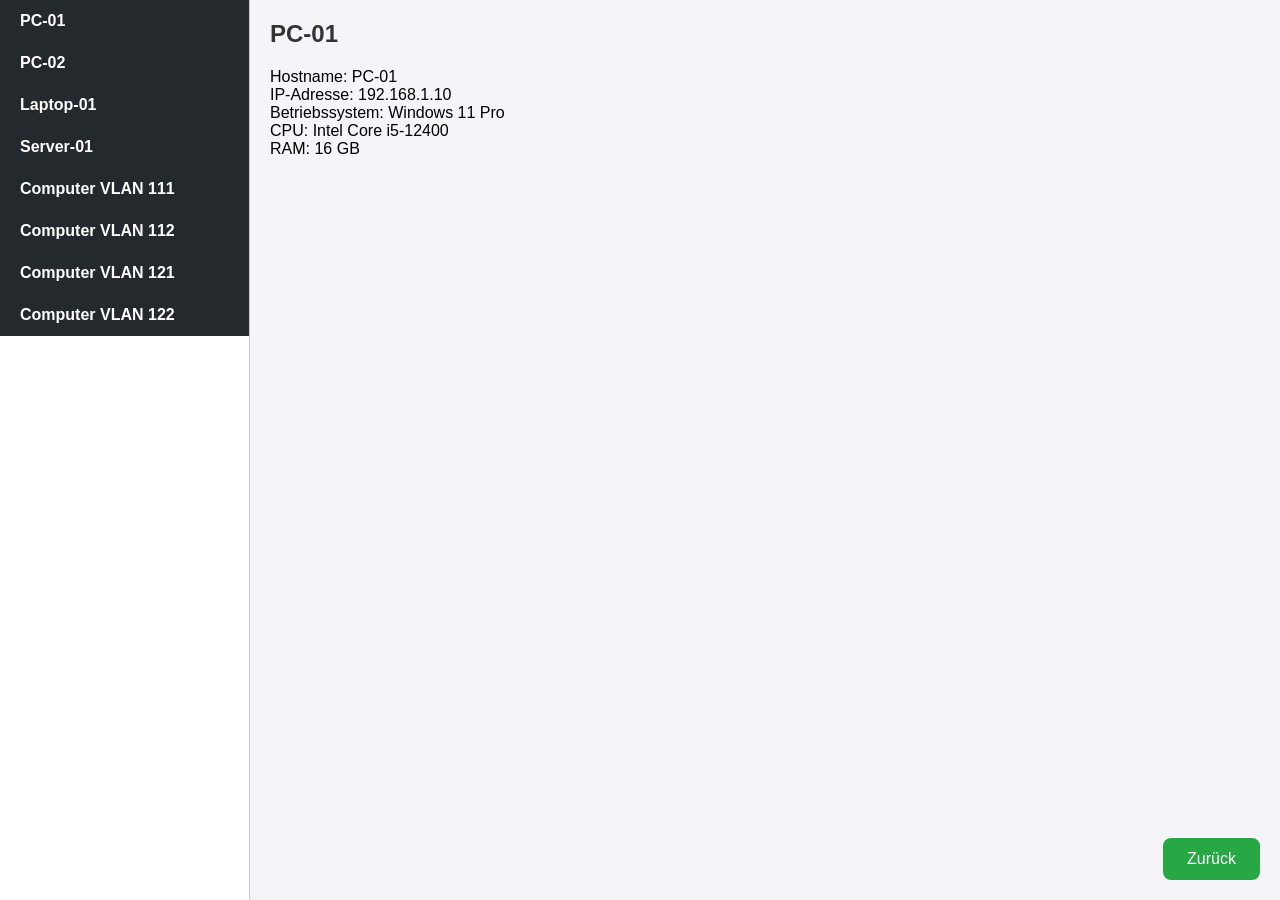
==== frontend/geraete.html @ f3f2cc3f "FrontendFiles" ====
<!DOCTYPE html>
<html lang="de">
<head>
    <meta charset="UTF-8">
    <meta name="viewport" content="width=device-width, initial-scale=1.0">
    <title>Geräte</title>
    <link rel="stylesheet" href="style.css">
</head>
<body>

    <div class="container">

        <div class="sidebar">

            <a class="btn" onclick="zeigePC1()">PC-01</a>
            <a class="btn" onclick="zeigePC2()">PC-02</a>
            <a class="btn" onclick="zeigeLaptop()">Laptop-01</a>
            <a class="btn" onclick="zeigeServer()">Server-01</a>
            <a class="btn" onclick="zeige111()">Computer VLAN 111</a>
            <a class="btn" onclick="zeige112()">Computer VLAN 112</a>
            <a class="btn" onclick="zeige121()">Computer VLAN 121</a>
            <a class="btn" onclick="zeige122()">Computer VLAN 122</a>

        </div>

        <div class="content">

            <h2 id="geraetename">PC-01</h2>

            <p id="hostname">Hostname: PC-01</p>
            <p id="ip">IP-Adresse: 192.168.1.10</p>
            <p id="os">Betriebssystem: Windows 11 Pro</p>
            <p id="cpu">CPU: Intel Core i5-12400</p>
            <p id="ram">RAM: 16 GB</p>

        </div>

    </div>

    <script>

        function zeigePC1() {
            document.getElementById("geraetename").innerHTML = "PC-01";
            document.getElementById("hostname").innerHTML = "Hostname: PC-01";
            document.getElementById("ip").innerHTML = "IP-Adresse: 192.168.1.10";
            document.getElementById("os").innerHTML = "Betriebssystem: Windows 11 Pro";
            document.getElementById("cpu").innerHTML = "CPU: Intel Core i5-12400";
            document.getElementById("ram").innerHTML = "RAM: 16 GB";
        }

        function zeigePC2() {
            document.getElementById("geraetename").innerHTML = "PC-02";
            document.getElementById("hostname").innerHTML = "Hostname: PC-02";
            document.getElementById("ip").innerHTML = "IP-Adresse: 192.168.1.11";
            document.getElementById("os").innerHTML = "Betriebssystem: Windows 10 Pro";
            document.getElementById("cpu").innerHTML = "CPU: AMD Ryzen 5 5600";
            document.getElementById("ram").innerHTML = "RAM: 32 GB";
        }

        function zeigeLaptop() {
            document.getElementById("geraetename").innerHTML = "Laptop-01";
            document.getElementById("hostname").innerHTML = "Hostname: Laptop-01";
            document.getElementById("ip").innerHTML = "IP-Adresse: 192.168.1.20";
            document.getElementById("os").innerHTML = "Betriebssystem: Windows 11";
            document.getElementById("cpu").innerHTML = "CPU: Intel Core i7-1360P";
            document.getElementById("ram").innerHTML = "RAM: 16 GB";
        }

        function zeigeServer() {
            document.getElementById("geraetename").innerHTML = "Server-01";
            document.getElementById("hostname").innerHTML = "Hostname: Server-01";
            document.getElementById("ip").innerHTML = "IP-Adresse: 192.168.1.100";
            document.getElementById("os").innerHTML = "Windows Server 2022";
            document.getElementById("cpu").innerHTML = "CPU: Xeon E-2388G";
            document.getElementById("ram").innerHTML = "RAM: 64 GB";
        }
        function zeige111() {
            document.getElementById("geraetename").innerHTML = "Computer VLAN 112";
            document.getElementById("hostname").innerHTML = "Hostname: PC-111-01";
            document.getElementById("ip").innerHTML = "IP-Adresse: 192.168.112.10";
            document.getElementById("os").innerHTML = "Betriebssystem: Windows 10 Pro";
            document.getElementById("cpu").innerHTML = "CPU: AMD Ryzen 5 5600";
            document.getElementById("ram").innerHTML = "RAM: 32 GB";
        }
        function zeige112() {
            document.getElementById("geraetename").innerHTML = "Computer VLAN 112";
            document.getElementById("hostname").innerHTML = "Hostname: PC-112-01";
            document.getElementById("ip").innerHTML = "IP-Adresse: 192.168.112.10";
            document.getElementById("os").innerHTML = "Betriebssystem: Windows 11 Pro";
            document.getElementById("cpu").innerHTML = "CPU: AMD Ryzen 7 5800X";
            document.getElementById("ram").innerHTML = "RAM: 32 GB";

            document.getElementById("mac").innerHTML = "MAC-Adresse: 00:1B:44:11:3A:B7";
            document.getElementById("user").innerHTML = "Angemeldeter Benutzer: Max Mustermann";
            document.getElementById("storage").innerHTML = "Freier Speicher: 412 GB / 1 TB";
            document.getElementById("switch").innerHTML = "Switch Status: Online";
            document.getElementById("server").innerHTML = "Zugeordneter Server: SRV-APP-01";
            document.getElementById("serverload").innerHTML = "Serverauslastung: 37 %";
            document.getElementById("services").innerHTML = "Dienste: DNS, DHCP, Fileservice";
            document.getElementById("uptime").innerHTML = "Uptime: 12 Tage 4 Stunden";
            document.getElementById("ping").innerHTML = "Ping: 2 ms";
            document.getElementById("vlan").innerHTML = "VLAN: 112";
        }
        function zeige121() {
            document.getElementById("geraetename").innerHTML = "Computer VLAN 121";
            document.getElementById("hostname").innerHTML = "Hostname: PC-121-01";
            document.getElementById("ip").innerHTML = "IP-Adresse: 192.168.121.10";
            document.getElementById("os").innerHTML = "Betriebssystem: Windows 11 Enterprise";
            document.getElementById("cpu").innerHTML = "CPU: Intel Core i7-13700";
            document.getElementById("ram").innerHTML = "RAM: 32 GB";
        }
        function zeige122() {
            document.getElementById("geraetename").innerHTML = "Computer VLAN 122";
            document.getElementById("hostname").innerHTML = "Hostname: PC-122-01";
            document.getElementById("ip").innerHTML = "IP-Adresse: 192.168.122.10";
            document.getElementById("os").innerHTML = "Betriebssystem: Windows 11 Pro";
            document.getElementById("cpu").innerHTML = "CPU: Intel Core i9-14900K";
            document.getElementById("ram").innerHTML = "RAM: 64 GB";
        }


    </script>
    <button onclick="history.back()" class="back-btn">Zurück</button>

    <style>
        .back-btn {
            position: fixed;
            bottom: 20px;
            right: 20px;
            background-color: #28a745;
            color: white;
            border: none;
            padding: 12px 24px;
            border-radius: 8px;
            cursor: pointer;
            font-size: 16px;
            z-index: 9999;
        }

            .back-btn:hover {
                background-color: #218838;
            }
    </style>


</body>
</html>
---- frontend/style.css ----
* {
    box-sizing: border-box;
    margin: 0;
    padding: 0;
}

body {
    font-family: Arial, sans-serif;
    background-color: #f4f4f9;
    height: 100vh;
    display: flex;
    justify-content: center;
    align-items: center;
}

.center-box {
    background-color: #ffffff;
    padding: 30px;
    border-radius: 8px;
    box-shadow: 0 4px 12px rgba(0, 0, 0, 0.1);
    text-align: center;
    width: 350px;
}

h2 {
    margin-bottom: 20px;
    color: #333;
}

.button-list {
    list-style: none;yx
}

    .button-list li {
        margin-bottom: 12px;
    }

        .button-list li:last-child {
            margin-bottom: 0;
        }

.btn {
    display: block;
    text-decoration: none;
    background-color: #24292e;
    color: #ffffff;
    padding: 12px 20px;
    border: none;
    border-radius: 0;
    font-size: 16px;
    font-weight: bold;
    transition: background-color 0.2s ease;
}

    .btn:hover {
        background-color: #2ea44f;
    }
.container {
    display: flex;
    width: 100%;
    height: 100vh;
}

.sidebar {
    width: 250px;
    background-color: white;
    border-right: 1px solid #ccc;
}

.content {
    flex: 1;
    padding: 20px;
}
.device-list {
    list-style: none;
    padding: 0;
    margin: 0;
}

    .device-list li {
        color: white;
        padding: 12px;
        cursor: pointer;
        border-bottom: 1px solid #444;
    }

        .device-list li:hover {
            background-color: #2ea44f;
        }
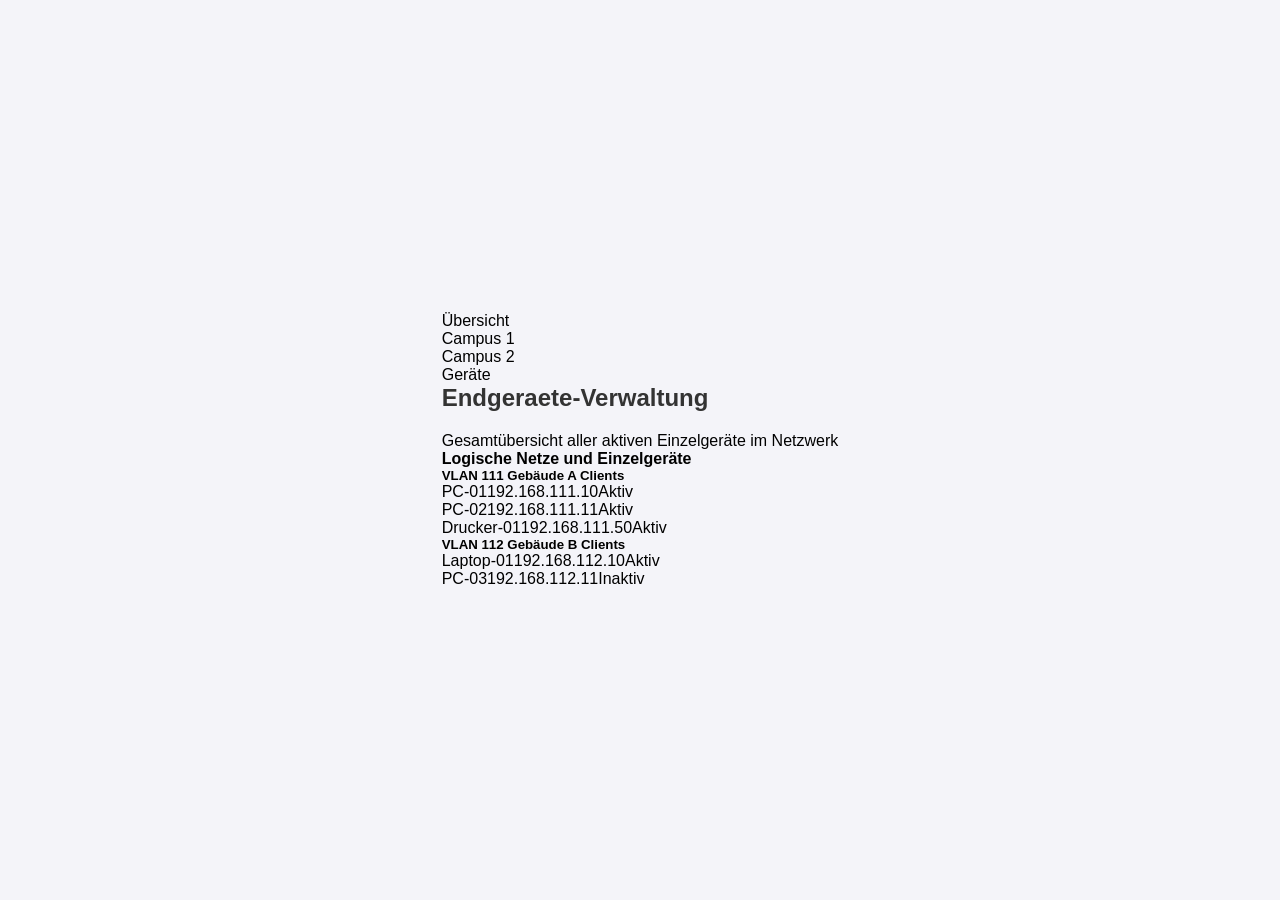
==== commit 0a36ea8e: ".." ====
--- a/frontend/geraete.html
+++ b/frontend/geraete.html
@@ -3,145 +3,52 @@
 <head>
     <meta charset="UTF-8">
     <meta name="viewport" content="width=device-width, initial-scale=1.0">
-    <title>Geräte</title>
+    <title>Geräteliste</title>
     <link rel="stylesheet" href="style.css">
 </head>
 <body>
 
-    <div class="container">
+    <div class="dashboard-wrapper">
 
-        <div class="sidebar">
+        <header class="box-menu">
+            <div class="menu-btn" onclick="window.location.href='index.html'">Übersicht</div>
+            <div class="menu-btn" onclick="window.location.href='campus/campus1.html'">Campus 1</div>
+            <div class="menu-btn" onclick="window.location.href='campus/campus2.html'">Campus 2</div>
+            <div class="menu-btn active" onclick="window.location.href='geraete.html'">Geräte</div>
+        </header>
 
-            <a class="btn" onclick="zeigePC1()">PC-01</a>
-            <a class="btn" onclick="zeigePC2()">PC-02</a>
-            <a class="btn" onclick="zeigeLaptop()">Laptop-01</a>
-            <a class="btn" onclick="zeigeServer()">Server-01</a>
-            <a class="btn" onclick="zeige111()">Computer VLAN 111</a>
-            <a class="btn" onclick="zeige112()">Computer VLAN 112</a>
-            <a class="btn" onclick="zeige121()">Computer VLAN 121</a>
-            <a class="btn" onclick="zeige122()">Computer VLAN 122</a>
+        <div class="network-box">
+            <div class="box-content-wrapper">
+                <div class="content-panel active">
 
+                    <div class="welcome-banner blue-gradient">
+                        <h2>Endgeraete-Verwaltung</h2>
+                        <p>Gesamtübersicht aller aktiven Einzelgeräte im Netzwerk</p>
+                    </div>
+
+                    <div class="campus-inner-box">
+                        <div class="info-group">
+                            <h4>Logische Netze und Einzelgeräte</h4>
+
+                            <div class="vlan-block b-blue">
+                                <h5>VLAN 111 <span class="tag">Gebäude A Clients</span></h5>
+                                <div class="dev"><span>PC-01</span><span class="ip">192.168.111.10</span><span class="status online">Aktiv</span></div>
+                                <div class="dev"><span>PC-02</span><span class="ip">192.168.111.11</span><span class="status online">Aktiv</span></div>
+                                <div class="dev"><span>Drucker-01</span><span class="ip">192.168.111.50</span><span class="status online">Aktiv</span></div>
+                            </div>
+
+                            <div class="vlan-block b-purple">
+                                <h5>VLAN 112 <span class="tag">Gebäude B Clients</span></h5>
+                                <div class="dev"><span>Laptop-01</span><span class="ip">192.168.112.10</span><span class="status online">Aktiv</span></div>
+                                <div class="dev"><span>PC-03</span><span class="ip">192.168.112.11</span><span class="status offline">Inaktiv</span></div>
+                            </div>
+                        </div>
+                    </div>
+
+                </div>
+            </div>
         </div>
-
-        <div class="content">
-
-            <h2 id="geraetename">PC-01</h2>
-
-            <p id="hostname">Hostname: PC-01</p>
-            <p id="ip">IP-Adresse: 192.168.1.10</p>
-            <p id="os">Betriebssystem: Windows 11 Pro</p>
-            <p id="cpu">CPU: Intel Core i5-12400</p>
-            <p id="ram">RAM: 16 GB</p>
-
-        </div>
-
     </div>
-
-    <script>
-
-        function zeigePC1() {
-            document.getElementById("geraetename").innerHTML = "PC-01";
-            document.getElementById("hostname").innerHTML = "Hostname: PC-01";
-            document.getElementById("ip").innerHTML = "IP-Adresse: 192.168.1.10";
-            document.getElementById("os").innerHTML = "Betriebssystem: Windows 11 Pro";
-            document.getElementById("cpu").innerHTML = "CPU: Intel Core i5-12400";
-            document.getElementById("ram").innerHTML = "RAM: 16 GB";
-        }
-
-        function zeigePC2() {
-            document.getElementById("geraetename").innerHTML = "PC-02";
-            document.getElementById("hostname").innerHTML = "Hostname: PC-02";
-            document.getElementById("ip").innerHTML = "IP-Adresse: 192.168.1.11";
-            document.getElementById("os").innerHTML = "Betriebssystem: Windows 10 Pro";
-            document.getElementById("cpu").innerHTML = "CPU: AMD Ryzen 5 5600";
-            document.getElementById("ram").innerHTML = "RAM: 32 GB";
-        }
-
-        function zeigeLaptop() {
-            document.getElementById("geraetename").innerHTML = "Laptop-01";
-            document.getElementById("hostname").innerHTML = "Hostname: Laptop-01";
-            document.getElementById("ip").innerHTML = "IP-Adresse: 192.168.1.20";
-            document.getElementById("os").innerHTML = "Betriebssystem: Windows 11";
-            document.getElementById("cpu").innerHTML = "CPU: Intel Core i7-1360P";
-            document.getElementById("ram").innerHTML = "RAM: 16 GB";
-        }
-
-        function zeigeServer() {
-            document.getElementById("geraetename").innerHTML = "Server-01";
-            document.getElementById("hostname").innerHTML = "Hostname: Server-01";
-            document.getElementById("ip").innerHTML = "IP-Adresse: 192.168.1.100";
-            document.getElementById("os").innerHTML = "Windows Server 2022";
-            document.getElementById("cpu").innerHTML = "CPU: Xeon E-2388G";
-            document.getElementById("ram").innerHTML = "RAM: 64 GB";
-        }
-        function zeige111() {
-            document.getElementById("geraetename").innerHTML = "Computer VLAN 112";
-            document.getElementById("hostname").innerHTML = "Hostname: PC-111-01";
-            document.getElementById("ip").innerHTML = "IP-Adresse: 192.168.112.10";
-            document.getElementById("os").innerHTML = "Betriebssystem: Windows 10 Pro";
-            document.getElementById("cpu").innerHTML = "CPU: AMD Ryzen 5 5600";
-            document.getElementById("ram").innerHTML = "RAM: 32 GB";
-        }
-        function zeige112() {
-            document.getElementById("geraetename").innerHTML = "Computer VLAN 112";
-            document.getElementById("hostname").innerHTML = "Hostname: PC-112-01";
-            document.getElementById("ip").innerHTML = "IP-Adresse: 192.168.112.10";
-            document.getElementById("os").innerHTML = "Betriebssystem: Windows 11 Pro";
-            document.getElementById("cpu").innerHTML = "CPU: AMD Ryzen 7 5800X";
-            document.getElementById("ram").innerHTML = "RAM: 32 GB";
-
-            document.getElementById("mac").innerHTML = "MAC-Adresse: 00:1B:44:11:3A:B7";
-            document.getElementById("user").innerHTML = "Angemeldeter Benutzer: Max Mustermann";
-            document.getElementById("storage").innerHTML = "Freier Speicher: 412 GB / 1 TB";
-            document.getElementById("switch").innerHTML = "Switch Status: Online";
-            document.getElementById("server").innerHTML = "Zugeordneter Server: SRV-APP-01";
-            document.getElementById("serverload").innerHTML = "Serverauslastung: 37 %";
-            document.getElementById("services").innerHTML = "Dienste: DNS, DHCP, Fileservice";
-            document.getElementById("uptime").innerHTML = "Uptime: 12 Tage 4 Stunden";
-            document.getElementById("ping").innerHTML = "Ping: 2 ms";
-            document.getElementById("vlan").innerHTML = "VLAN: 112";
-        }
-        function zeige121() {
-            document.getElementById("geraetename").innerHTML = "Computer VLAN 121";
-            document.getElementById("hostname").innerHTML = "Hostname: PC-121-01";
-            document.getElementById("ip").innerHTML = "IP-Adresse: 192.168.121.10";
-            document.getElementById("os").innerHTML = "Betriebssystem: Windows 11 Enterprise";
-            document.getElementById("cpu").innerHTML = "CPU: Intel Core i7-13700";
-            document.getElementById("ram").innerHTML = "RAM: 32 GB";
-        }
-        function zeige122() {
-            document.getElementById("geraetename").innerHTML = "Computer VLAN 122";
-            document.getElementById("hostname").innerHTML = "Hostname: PC-122-01";
-            document.getElementById("ip").innerHTML = "IP-Adresse: 192.168.122.10";
-            document.getElementById("os").innerHTML = "Betriebssystem: Windows 11 Pro";
-            document.getElementById("cpu").innerHTML = "CPU: Intel Core i9-14900K";
-            document.getElementById("ram").innerHTML = "RAM: 64 GB";
-        }
-
-
-    </script>
-    <button onclick="history.back()" class="back-btn">Zurück</button>
-
-    <style>
-        .back-btn {
-            position: fixed;
-            bottom: 20px;
-            right: 20px;
-            background-color: #28a745;
-            color: white;
-            border: none;
-            padding: 12px 24px;
-            border-radius: 8px;
-            cursor: pointer;
-            font-size: 16px;
-            z-index: 9999;
-        }
-
-            .back-btn:hover {
-                background-color: #218838;
-            }
-    </style>
-
 
 </body>
 </html>
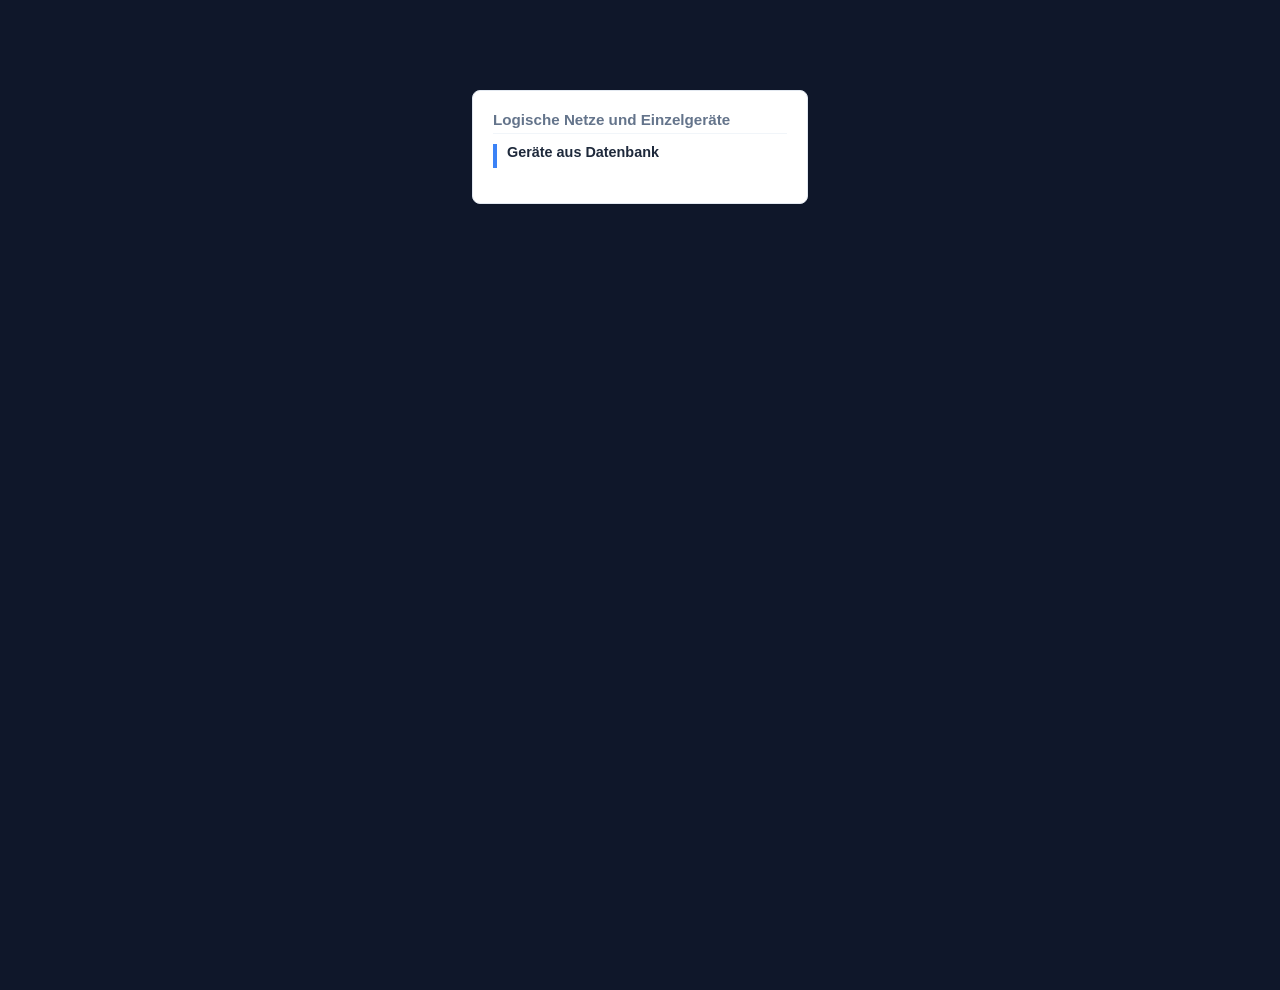
==== commit cc80bdf0: "Geräteseite mit API verbunden" ====
--- a/frontend/geraete.html
+++ b/frontend/geraete.html
@@ -7,48 +7,57 @@
     <link rel="stylesheet" href="style.css">
 </head>
 <body>
+    <div class="campus-inner-box">
+        <div class="info-group">
+            <h4>Logische Netze und Einzelgeräte</h4>
 
-    <div class="dashboard-wrapper">
+            <div class="vlan-block b-blue">
+                <h5>Geräte aus Datenbank</h5>
 
-        <header class="box-menu">
-            <div class="menu-btn" onclick="window.location.href='index.html'">Übersicht</div>
-            <div class="menu-btn" onclick="window.location.href='campus/campus1.html'">Campus 1</div>
-            <div class="menu-btn" onclick="window.location.href='campus/campus2.html'">Campus 2</div>
-            <div class="menu-btn active" onclick="window.location.href='geraete.html'">Geräte</div>
-        </header>
-
-        <div class="network-box">
-            <div class="box-content-wrapper">
-                <div class="content-panel active">
-
-                    <div class="welcome-banner blue-gradient">
-                        <h2>Endgeraete-Verwaltung</h2>
-                        <p>Gesamtübersicht aller aktiven Einzelgeräte im Netzwerk</p>
-                    </div>
-
-                    <div class="campus-inner-box">
-                        <div class="info-group">
-                            <h4>Logische Netze und Einzelgeräte</h4>
-
-                            <div class="vlan-block b-blue">
-                                <h5>VLAN 111 <span class="tag">Gebäude A Clients</span></h5>
-                                <div class="dev"><span>PC-01</span><span class="ip">192.168.111.10</span><span class="status online">Aktiv</span></div>
-                                <div class="dev"><span>PC-02</span><span class="ip">192.168.111.11</span><span class="status online">Aktiv</span></div>
-                                <div class="dev"><span>Drucker-01</span><span class="ip">192.168.111.50</span><span class="status online">Aktiv</span></div>
-                            </div>
-
-                            <div class="vlan-block b-purple">
-                                <h5>VLAN 112 <span class="tag">Gebäude B Clients</span></h5>
-                                <div class="dev"><span>Laptop-01</span><span class="ip">192.168.112.10</span><span class="status online">Aktiv</span></div>
-                                <div class="dev"><span>PC-03</span><span class="ip">192.168.112.11</span><span class="status offline">Inaktiv</span></div>
-                            </div>
-                        </div>
-                    </div>
-
-                </div>
+                <div id="geraete-container"></div>
             </div>
         </div>
     </div>
+    <script>
+        async function ladeGeraete() {
+            try {
+                const response = await fetch("http://localhost:8000/api/devices");
+                const daten = await response.json();
 
+                const container =
+                    document.getElementById("geraete-container");
+
+                container.innerHTML = "";
+
+                daten.forEach(geraet => {
+
+                    const statusClass =
+                        geraet.enabled ? "online" : "offline";
+
+                    const statusText =
+                        geraet.enabled ? "Aktiv" : "Inaktiv";
+
+                    const html = `
+                   <div class="row">
+                        <span>${geraet.name}</span>
+                        <span class="ip">
+                            ${geraet.management_ip}
+                        </span>
+                        <span class="status ${statusClass}">
+                            ${statusText}
+                        </span>
+                    </div>
+                `;
+                    container.innerHTML += html;
+                });
+
+            } catch (error) {
+                console.error("Fehler beim Laden:", error);
+            }
+        }
+
+        ladeGeraete();
+        setInterval(ladeGeraete, 15000);
+    </script>
 </body>
 </html>
--- a/frontend/style.css
+++ b/frontend/style.css
@@ -1,89 +1,248 @@
-* {
-    box-sizing: border-box;
+body {
+    font-family: 'Segoe UI', Tahoma, Geneva, Verdana, sans-serif;
+    background-color: #0f172a;
     margin: 0;
     padding: 0;
-}
-
-body {
-    font-family: Arial, sans-serif;
-    background-color: #f4f4f9;
-    height: 100vh;
     display: flex;
     justify-content: center;
+    align-items: flex-start;
+    padding-top: 10vh;
+    min-height: 100vh;
+    color: #1e293b;
+}
+
+.dashboard-wrapper {
+    width: 650px;
+    display: flex;
+    flex-direction: column;
+}
+
+.box-menu {
+    display: flex;
+    background-color: #1e293b;
+    border-top-left-radius: 12px;
+    border-top-right-radius: 12px;
+    border-bottom: 2px solid #334155;
+    z-index: 20;
+}
+
+.menu-btn {
+    flex: 1;
+    text-align: center;
+    padding: 15px 10px;
+    color: #94a3b8;
+    font-weight: 600;
+    cursor: pointer;
+    position: relative;
+    font-size: 0.95rem;
+    transition: all 0.2s ease;
+}
+
+    .menu-btn:hover {
+        color: white;
+        background-color: #161e2e;
+    }
+
+    .menu-btn.active {
+        color: white;
+        background-color: #0f172a;
+        box-shadow: inset 0 -3px 0 #3b82f6;
+    }
+
+.network-box {
+    background: white;
+    border-bottom-left-radius: 12px;
+    border-bottom-right-radius: 12px;
+    box-shadow: 0 20px 25px -5px rgba(0, 0, 0, 0.3);
+    border: 1px solid #334155;
+    border-top: none;
+    height: auto;
+}
+
+.box-content-wrapper {
+    padding: 25px;
+    background-color: #ffffff;
+    border-bottom-left-radius: 12px;
+    border-bottom-right-radius: 12px;
+}
+
+.content-panel {
+    display: block;
+}
+
+.campus-inner-box {
+    border: 1px solid #e2e8f0;
+    border-radius: 8px;
+    padding: 20px;
+    background-color: #ffffff;
+    box-shadow: 0 1px 3px rgba(0,0,0,0.02);
+}
+
+.welcome-banner {
+    background: linear-gradient(135deg, #1e3a8a, #3b82f6);
+    color: white;
+    padding: 20px;
+    border-radius: 8px;
+    margin-bottom: 20px;
+}
+
+    .welcome-banner h2 {
+        margin: 0 0 8px 0;
+        font-size: 1.25rem;
+    }
+
+    .welcome-banner p {
+        margin: 0;
+        font-size: 0.85rem;
+        opacity: 0.9;
+        line-height: 1.4;
+    }
+
+.quick-status-grid {
+    display: flex;
+    flex-direction: column;
+    gap: 10px;
+}
+
+.status-mini-card {
+    background: #f8fafc;
+    border: 1px solid #e2e8f0;
+    padding: 12px;
+    border-radius: 6px;
+    display: flex;
+    justify-content: space-between;
     align-items: center;
-}
-
-.center-box {
-    background-color: #ffffff;
-    padding: 30px;
-    border-radius: 8px;
-    box-shadow: 0 4px 12px rgba(0, 0, 0, 0.1);
-    text-align: center;
-    width: 350px;
-}
-
-h2 {
+    font-size: 0.9rem;
+}
+
+.vlan-tags-container {
+    display: flex;
+    gap: 5px;
+}
+
+.info-group {
     margin-bottom: 20px;
-    color: #333;
-}
-
-.button-list {
-    list-style: none;yx
-}
-
-    .button-list li {
-        margin-bottom: 12px;
-    }
-
-        .button-list li:last-child {
-            margin-bottom: 0;
-        }
-
-.btn {
-    display: block;
-    text-decoration: none;
-    background-color: #24292e;
-    color: #ffffff;
-    padding: 12px 20px;
-    border: none;
-    border-radius: 0;
-    font-size: 16px;
+}
+
+    .info-group:last-child {
+        margin-bottom: 0;
+    }
+
+    .info-group h4 {
+        margin: 0 0 10px 0;
+        color: #64748b;
+        font-size: 0.95rem;
+        border-bottom: 1px solid #f1f5f9;
+        padding-bottom: 5px;
+    }
+
+    .info-group h5 {
+        margin: 10px 0 8px 0;
+        font-size: 0.9rem;
+        display: flex;
+        justify-content: space-between;
+    }
+
+.row, .pve-node, .dev {
+    display: flex;
+    justify-content: space-between;
+    padding: 8px 10px;
+    background: #f8fafc;
+    border: 1px solid #e2e8f0;
+    border-radius: 4px;
+    margin-bottom: 6px;
+    font-size: 0.85rem;
+}
+
+.pve-node {
+    background: #f0fdf4;
+    border-color: #bbf7d0;
+    margin-top: 6px;
+}
+
+.vlan-block {
+    border-left: 4px solid #64748b;
+    padding-left: 10px;
+    margin-bottom: 15px;
+    margin-top: 4px;
+}
+
+    .vlan-block.b-blue {
+        border-left-color: #3b82f6;
+    }
+
+    .vlan-block.b-purple {
+        border-left-color: #a855f7;
+    }
+
+.ip {
+    font-family: monospace;
+    color: #64748b;
+}
+
+.tag {
+    font-size: 0.75rem;
+    background: #f1f5f9;
+    padding: 2px 6px;
+    border-radius: 3px;
+    color: #64748b;
+}
+
+.vlan-tag {
+    font-size: 0.75rem;
+    background: #3b82f6;
+    color: white;
+    padding: 3px 8px;
+    border-radius: 4px;
     font-weight: bold;
-    transition: background-color 0.2s ease;
-}
-
-    .btn:hover {
-        background-color: #2ea44f;
-    }
-.container {
-    display: flex;
-    width: 100%;
-    height: 100vh;
-}
-
-.sidebar {
-    width: 250px;
-    background-color: white;
-    border-right: 1px solid #ccc;
-}
-
-.content {
-    flex: 1;
-    padding: 20px;
-}
-.device-list {
-    list-style: none;
-    padding: 0;
-    margin: 0;
-}
-
-    .device-list li {
-        color: white;
-        padding: 12px;
-        cursor: pointer;
-        border-bottom: 1px solid #444;
-    }
-
-        .device-list li:hover {
-            background-color: #2ea44f;
-        }+}
+
+.status {
+    font-weight: bold;
+}
+
+    .status.online {
+        color: #10b981;
+    }
+
+    .status.standby {
+        color: #f59e0b;
+    }
+
+    .status.offline {
+        color: #ef4444;
+    }
+.switch-detail {
+    margin-left: 25px;
+    background: #f8fafc;
+    border-left: 3px solid #3b82f6;
+    font-size: 0.8rem;
+}
+
+#geraete-container {
+    display: grid;
+    grid-template-columns: repeat(auto-fill,minmax(280px,1fr));
+    gap: 15px;
+}
+
+.device-card {
+    background: white;
+    border-radius: 10px;
+    border: 1px solid #e2e8f0;
+    overflow: hidden;
+}
+
+.device-header {
+    background: #1e293b;
+    color: white;
+    padding: 12px;
+    font-weight: 600;
+}
+
+.device-body {
+    padding: 15px;
+}
+
+    .device-body div {
+        margin-bottom: 10px;
+    }
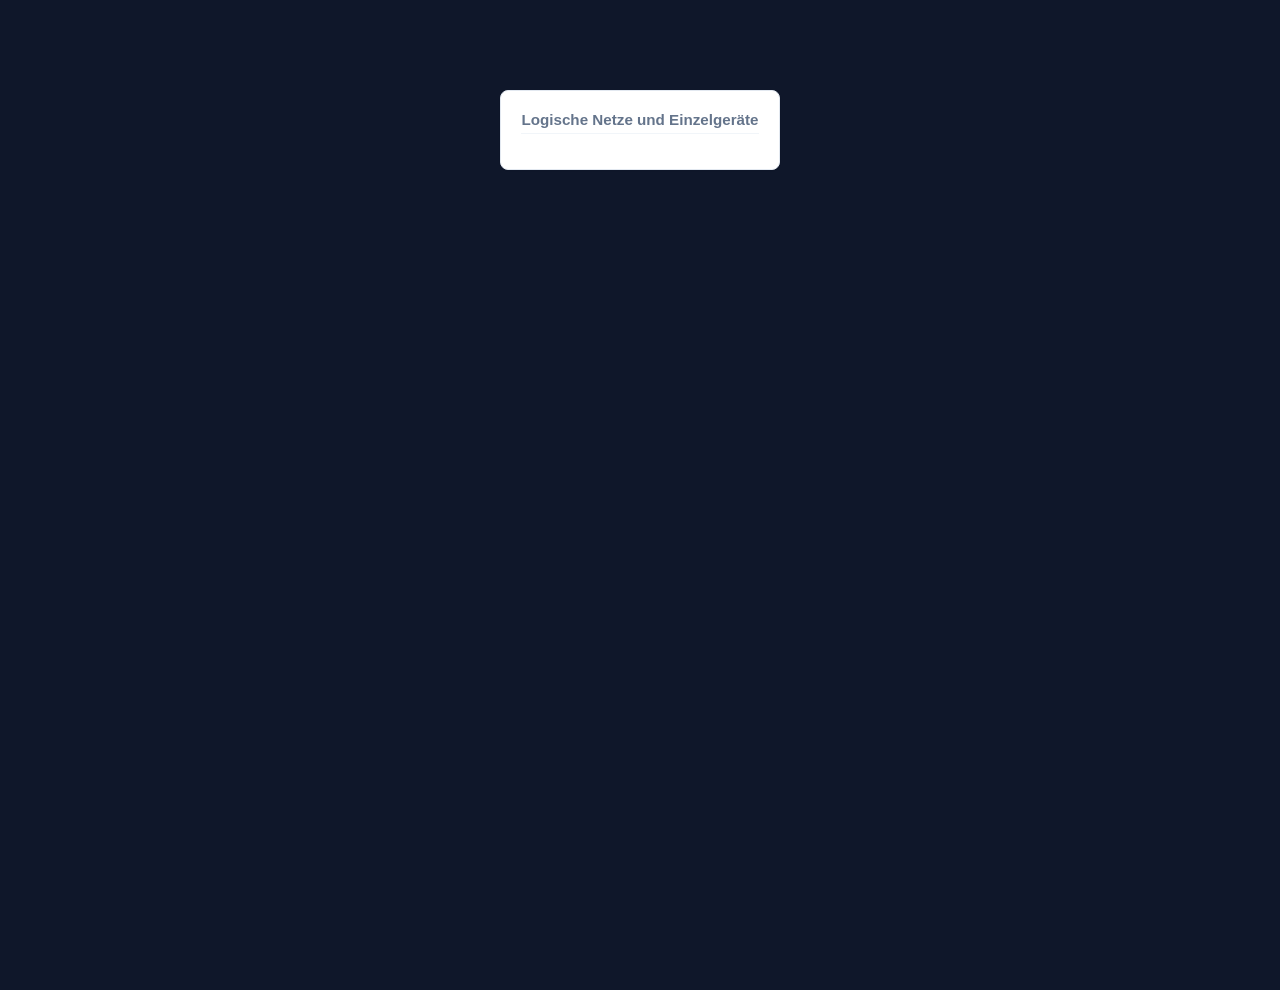
==== commit acda8b5c: "Optic/ Function" ====
--- a/frontend/geraete.html
+++ b/frontend/geraete.html
@@ -12,9 +12,7 @@
             <h4>Logische Netze und Einzelgeräte</h4>
 
             <div class="vlan-block b-blue">
-                <h5>Geräte aus Datenbank</h5>
 
-                <div id="geraete-container"></div>
             </div>
         </div>
     </div>
@@ -22,7 +20,7 @@
         async function ladeGeraete() {
             try {
                 const response = await fetch("http://localhost:8000/api/devices");
-                const daten = await response.json();
+                const daten = await response.json()
 
                 const container =
                     document.getElementById("geraete-container");
@@ -38,18 +36,43 @@
                         geraet.enabled ? "Aktiv" : "Inaktiv";
 
                     const html = `
-                   <div class="row">
-                        <span>${geraet.name}</span>
-                        <span class="ip">
-                            ${geraet.management_ip}
-                        </span>
-                        <span class="status ${statusClass}">
-                            ${statusText}
-                        </span>
-                    </div>
-                `;
+                        <div class="row">
+                            <span>${geraet.name}</span>
+                            <span class="ip">
+                                ${geraet.management_ip}
+                            </span>
+                            <span class="status ${statusClass}">
+                                ${statusText}
+                            </span>
+                        </div>
+
+                        <div class="pve-node">
+                            <strong>CPU:</strong> --
+                        </div>
+
+                        <div class="pve-node">
+                            <strong>GPU:</strong> --
+                        </div>
+
+                        <div class="pve-node">
+                            <strong>RAM:</strong> --
+                        </div>
+
+                        <div class="pve-node">
+                            <strong>Ports:</strong> --
+                        </div>
+
+                        <div class="pve-node">
+                            <strong>Freie Ports:</strong> --
+                        </div>
+
+                        <hr>
+                    `;
+
                     container.innerHTML += html;
+
                 });
+
 
             } catch (error) {
                 console.error("Fehler beim Laden:", error);
--- a/frontend/style.css
+++ b/frontend/style.css
@@ -1,3 +1,10 @@
+.dashboard-wrapper {
+    width: 1200px;
+    max-width: 95vw;
+    display: flex;
+    flex-direction: column;
+}
+
 body {
     font-family: 'Segoe UI', Tahoma, Geneva, Verdana, sans-serif;
     background-color: #0f172a;
@@ -12,7 +19,8 @@
 }
 
 .dashboard-wrapper {
-    width: 650px;
+    width: 1400px;
+    max-width: 95vw;
     display: flex;
     flex-direction: column;
 }
@@ -212,6 +220,7 @@
     .status.offline {
         color: #ef4444;
     }
+
 .switch-detail {
     margin-left: 25px;
     background: #f8fafc;
@@ -221,8 +230,8 @@
 
 #geraete-container {
     display: grid;
-    grid-template-columns: repeat(auto-fill,minmax(280px,1fr));
-    gap: 15px;
+    grid-template-columns: repeat(2, 1fr);
+    gap: 20px;
 }
 
 .device-card {
@@ -245,4 +254,29 @@
 
     .device-body div {
         margin-bottom: 10px;
-    }+    }
+.nav-item {
+    padding: 12px 16px;
+    border-radius: 8px;
+    cursor: pointer;
+    transition: all 0.2s ease;
+}
+
+    .nav-item:hover {
+        background-color: #2b3b5a;
+    }
+
+    .nav-item.active {
+        background-color: #3f5d8c;
+        color: white;
+        font-weight: bold;
+    }
+.status-online {
+    color: #4CAF50;
+    font-weight: bold;
+}
+
+.status-offline {
+    color: #f44336;
+    font-weight: bold;
+}
